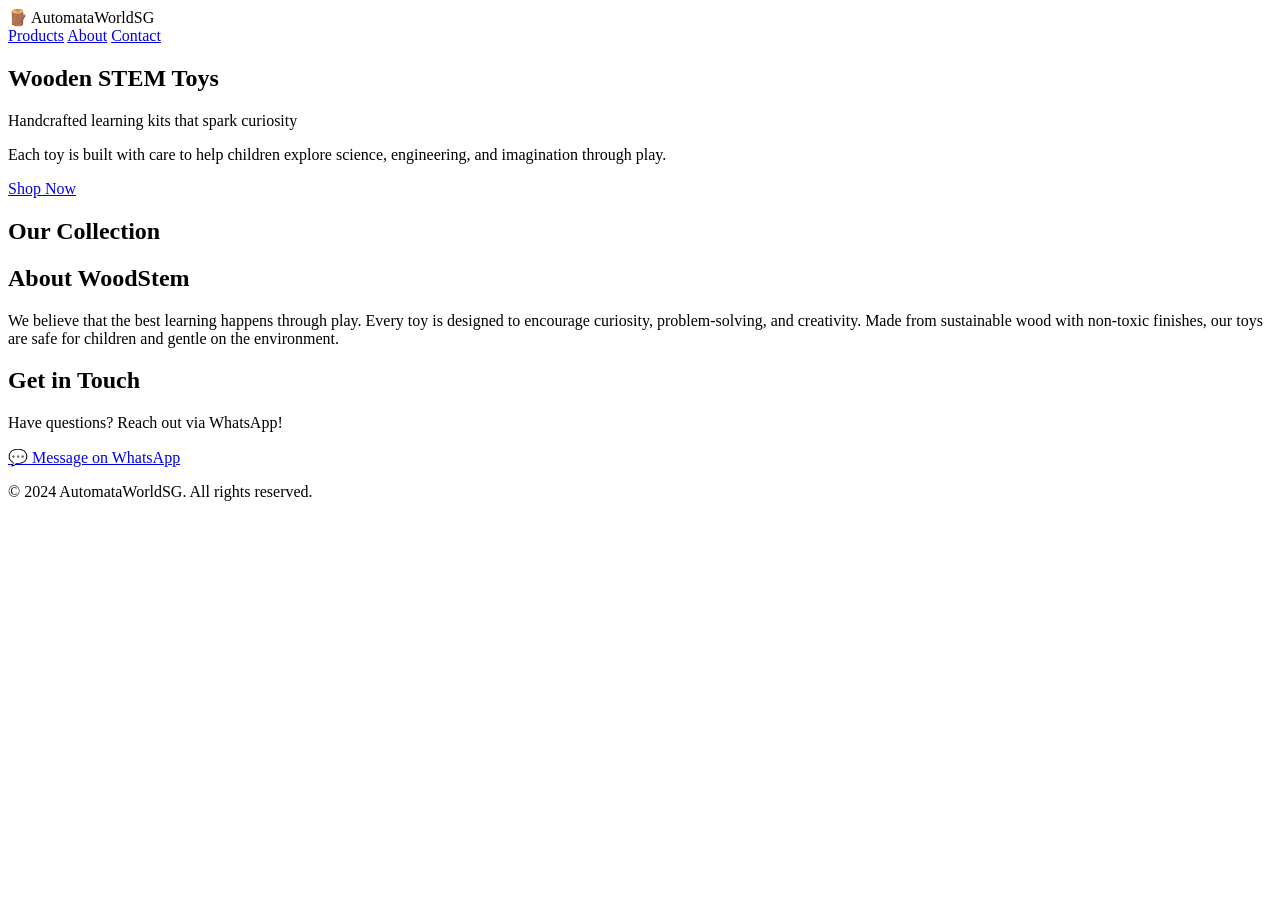
==== index.html @ d750c350 "Add files via upload" ====
<!DOCTYPE html>
<html lang="en">
<head>
    <meta charset="UTF-8">
    <meta name="viewport" content="width=device-width, initial-scale=1.0">
    <title>AutomataWorldSG - DIY STEM Wooden Kits</title>
    <link rel="stylesheet" href="css/style.css">
</head>
<body>
    <!-- Navigation -->
    <nav class="navbar">
        <div class="container">
            <div class="logo">🪵 AutomataWorldSG</div>
            <div class="nav-links">
                <a href="#products">Products</a>
                <a href="#about">About</a>
                <a href="#contact">Contact</a>
            </div>
        </div>
    </nav>

    <!-- Hero Section -->
    <section class="hero">
        <div class="container">
            <div class="hero-content">
                <h1>Wooden STEM Toys</h1>
                <p class="hero-subtitle">Handcrafted learning kits that spark curiosity</p>
                <p class="hero-description">Each toy is built with care to help children explore science, engineering, and imagination through play.</p>
                <a href="#products" class="cta-button">Shop Now</a>
            </div>
        </div>
    </section>

    <!-- Products Section -->
    <section id="products" class="products-section">
        <div class="container">
            <h2 class="section-title">Our Collection</h2>
            <div class="products-grid" id="products-grid">
                <!-- Products load here via JavaScript -->
            </div>
        </div>
    </section>

    <!-- About Section -->
    <section id="about" class="about-section">
        <div class="container">
            <h2 class="section-title">About WoodStem</h2>
            <p>We believe that the best learning happens through play. Every toy is designed to encourage curiosity, problem-solving, and creativity. Made from sustainable wood with non-toxic finishes, our toys are safe for children and gentle on the environment.</p>
        </div>
    </section>

    <!-- Contact Section -->
    <section id="contact" class="contact-section">
        <div class="container">
            <h2 class="section-title">Get in Touch</h2>
            <p>Have questions? Reach out via WhatsApp!</p>
            <a href="https://wa.me/6581183373?text=Hi%20AutomataWorldSG,%20I%20have%20a%20question%20about%20your%20products!" class="whatsapp-button" target="_blank">💬 Message on WhatsApp</a>
        </div>
    </section>

    <!-- Footer -->
    <footer class="footer">
        <div class="container">
            <p>&copy; 2024 AutomataWorldSG. All rights reserved.</p>
        </div>
    </footer>

    <script src="js/products.js"></script>
    <script src="js/script.js"></script>
</body>
</html>
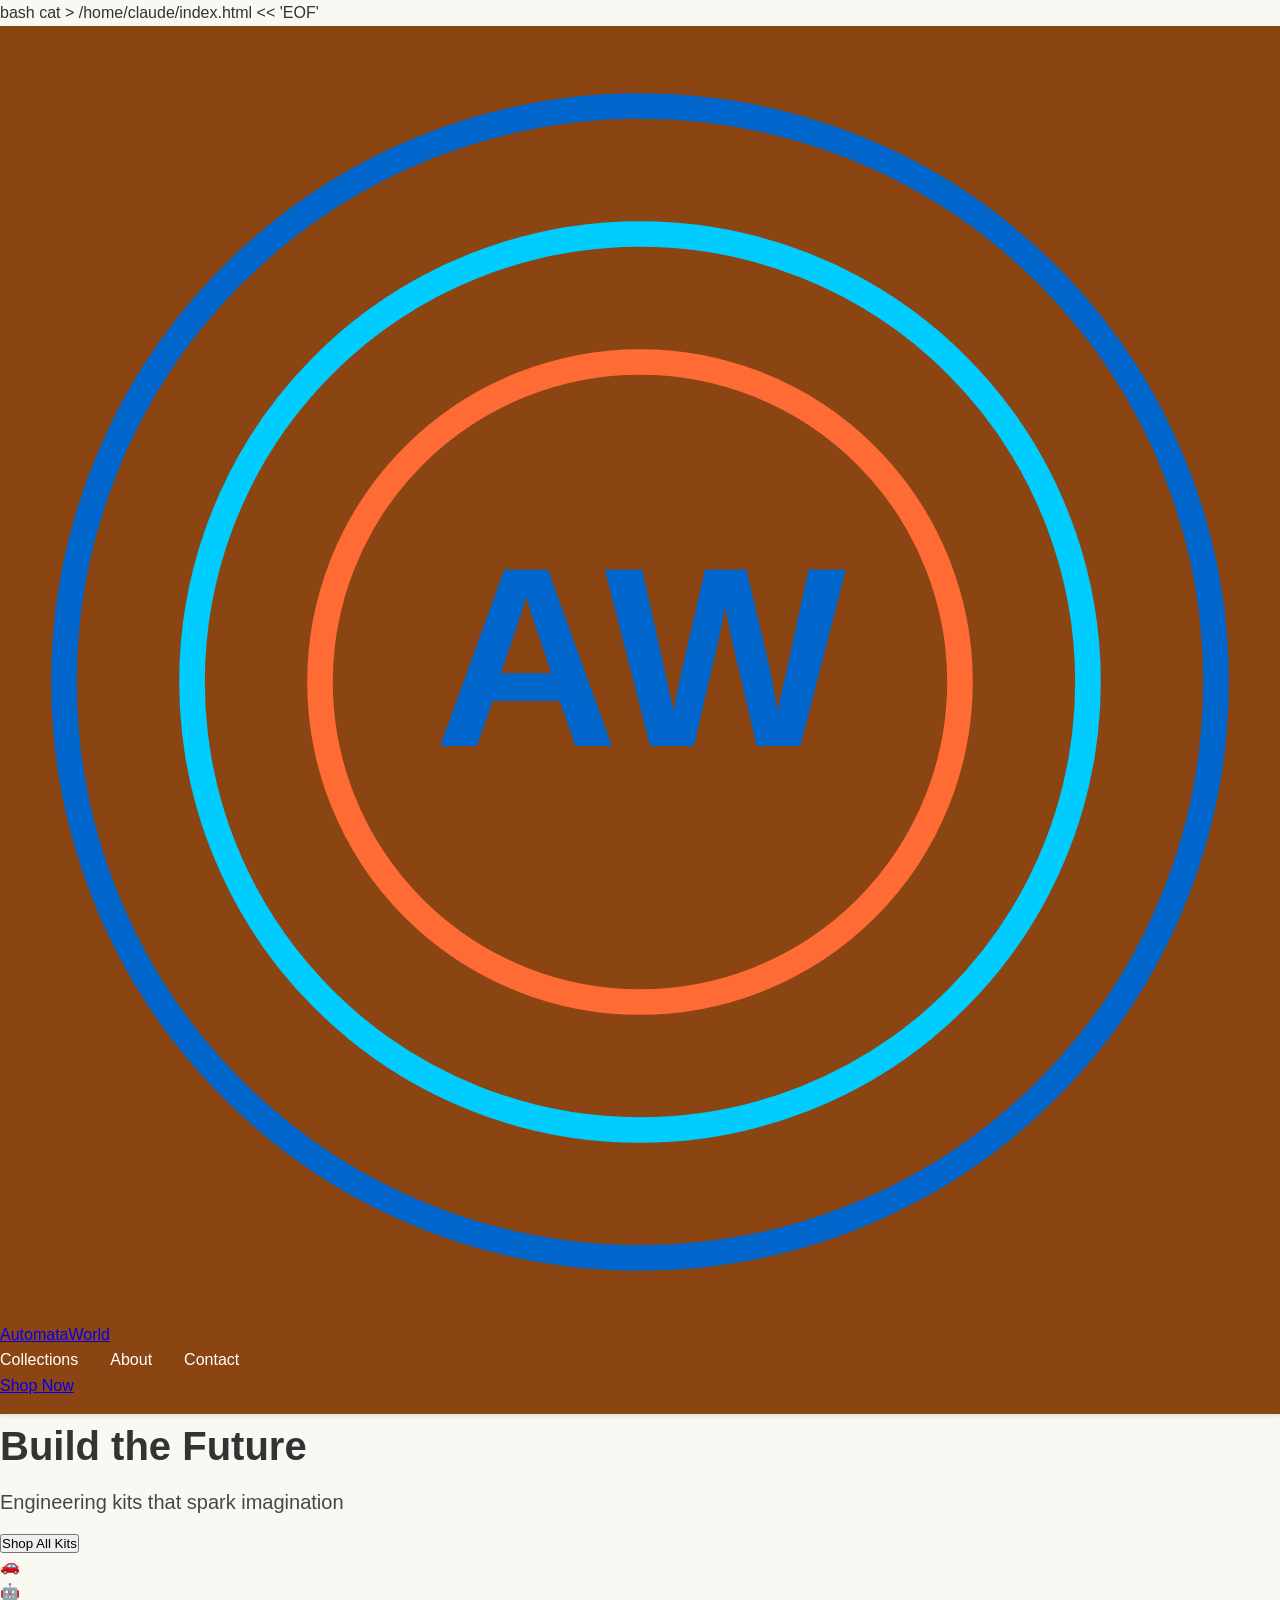
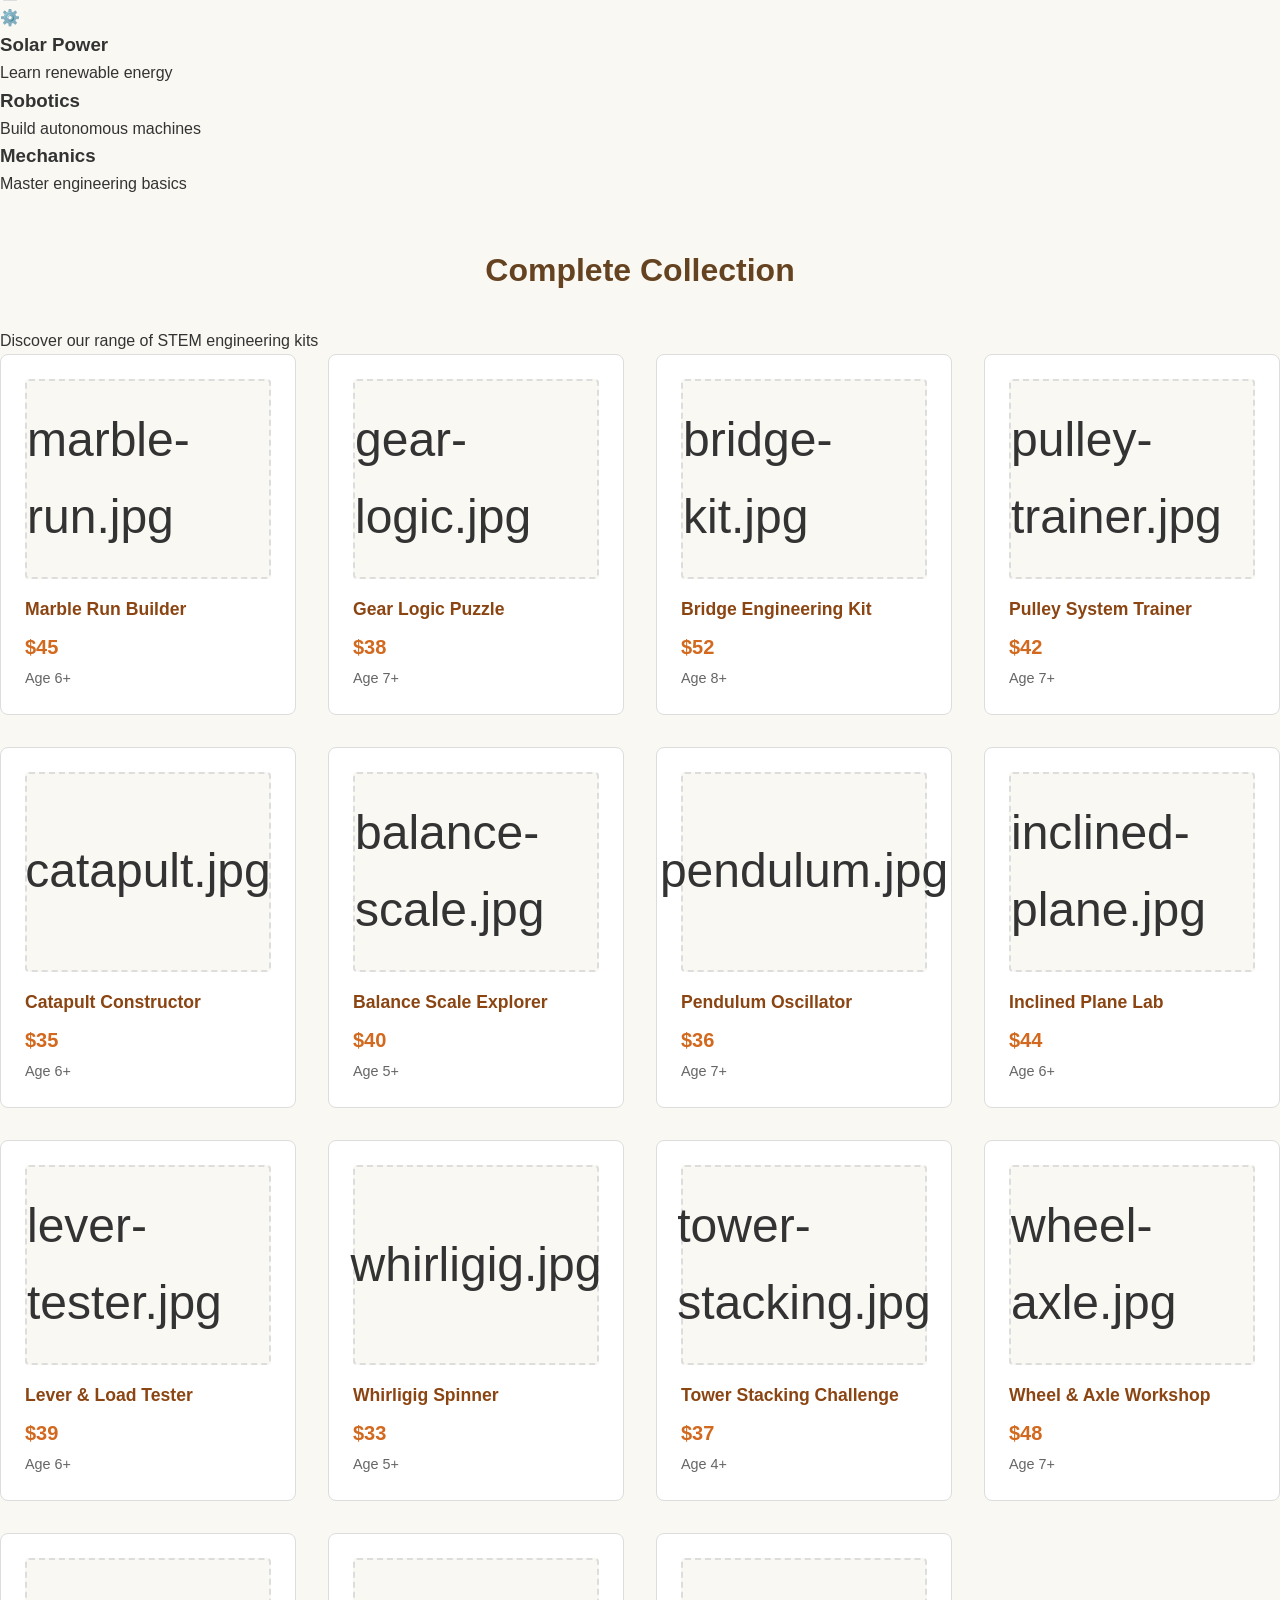
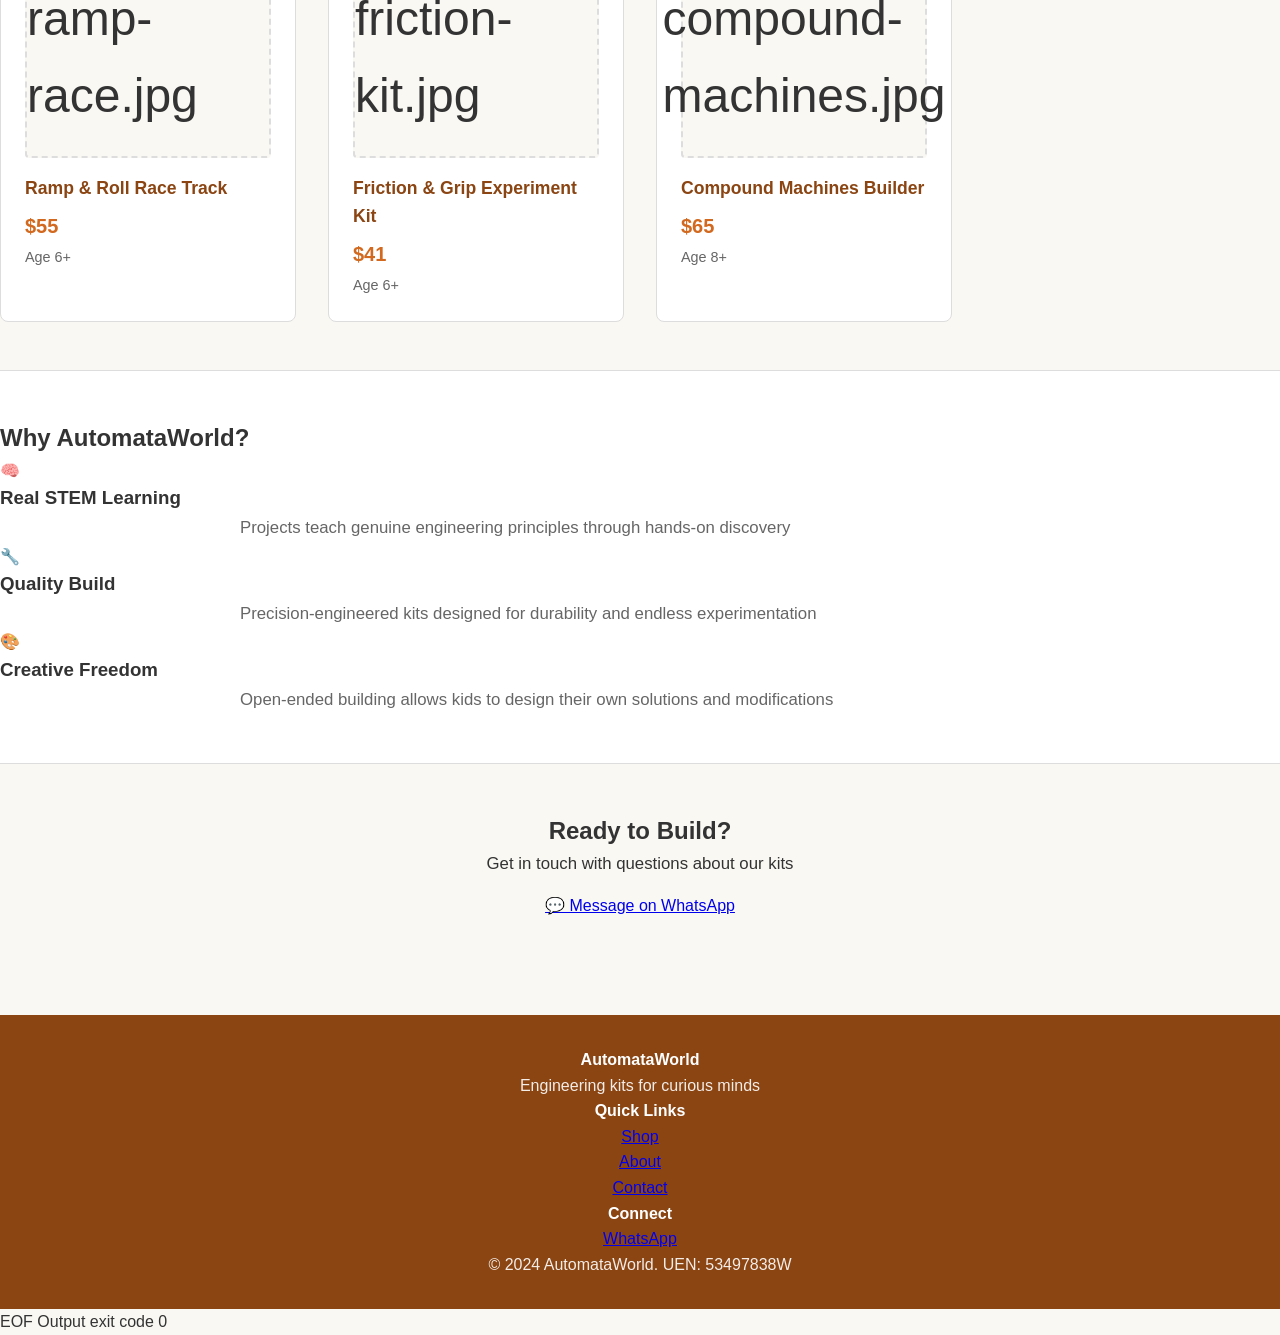
==== commit bb58208c: "Update title and restructure HTML layout" ====
--- a/index.html
+++ b/index.html
@@ -1,67 +1,146 @@
+bash
+
+cat > /home/claude/index.html << 'EOF'
 <!DOCTYPE html>
 <html lang="en">
 <head>
     <meta charset="UTF-8">
     <meta name="viewport" content="width=device-width, initial-scale=1.0">
-    <title>AutomataWorldSG - DIY STEM Wooden Kits</title>
+    <title>AutomataWorld - STEM Robotics & Engineering Kits</title>
+    <link rel="preconnect" href="https://fonts.googleapis.com">
+    <link rel="preconnect" href="https://fonts.gstatic.com" crossorigin>
+    <link href="https://fonts.googleapis.com/css2?family=Fredoka:wght@300;400;600;700;800&family=Space+Mono:wght@400;700&display=swap" rel="stylesheet">
     <link rel="stylesheet" href="css/style.css">
 </head>
 <body>
     <!-- Navigation -->
     <nav class="navbar">
-        <div class="container">
-            <div class="logo">🪵 AutomataWorldSG</div>
+        <div class="nav-container">
+            <a href="#" class="logo-wrapper">
+                <svg class="logo-icon" viewBox="0 0 100 100" xmlns="http://www.w3.org/2000/svg">
+                    <circle cx="50" cy="50" r="45" fill="none" stroke="#0066CC" stroke-width="2"/>
+                    <circle cx="50" cy="50" r="35" fill="none" stroke="#00CCFF" stroke-width="2"/>
+                    <circle cx="50" cy="50" r="25" fill="none" stroke="#FF6B35" stroke-width="2"/>
+                    <text x="50" y="55" font-size="20" font-weight="bold" text-anchor="middle" fill="#0066CC">AW</text>
+                </svg>
+                <span class="logo-text">AutomataWorld</span>
+            </a>
             <div class="nav-links">
-                <a href="#products">Products</a>
-                <a href="#about">About</a>
-                <a href="#contact">Contact</a>
+                <a href="#collections" class="nav-link">Collections</a>
+                <a href="#about" class="nav-link">About</a>
+                <a href="#contact" class="nav-link">Contact</a>
+            </div>
+            <div class="nav-cta">
+                <a href="https://wa.me/6581183373" class="nav-button" target="_blank">Shop Now</a>
             </div>
         </div>
     </nav>
 
-    <!-- Hero Section -->
-    <section class="hero">
-        <div class="container">
-            <div class="hero-content">
-                <h1>Wooden STEM Toys</h1>
-                <p class="hero-subtitle">Handcrafted learning kits that spark curiosity</p>
-                <p class="hero-description">Each toy is built with care to help children explore science, engineering, and imagination through play.</p>
-                <a href="#products" class="cta-button">Shop Now</a>
+    <!-- Hero Banner -->
+    <section class="hero-banner">
+        <div class="hero-content">
+            <h1 class="hero-title">Build the Future</h1>
+            <p class="hero-subtitle">Engineering kits that spark imagination</p>
+            <button class="hero-button" onclick="document.getElementById('collections').scrollIntoView({behavior: 'smooth'})">Shop All Kits</button>
+        </div>
+        <div class="hero-image-container">
+            <div class="hero-badge hero-badge-1">🚗</div>
+            <div class="hero-badge hero-badge-2">🤖</div>
+            <div class="hero-badge hero-badge-3">⚙️</div>
+        </div>
+    </section>
+
+    <!-- Featured Products Section -->
+    <section class="featured-section">
+        <div class="featured-grid">
+            <div class="featured-card featured-card-blue">
+                <h3>Solar Power</h3>
+                <p>Learn renewable energy</p>
+            </div>
+            <div class="featured-card featured-card-teal">
+                <h3>Robotics</h3>
+                <p>Build autonomous machines</p>
+            </div>
+            <div class="featured-card featured-card-orange">
+                <h3>Mechanics</h3>
+                <p>Master engineering basics</p>
             </div>
         </div>
     </section>
 
-    <!-- Products Section -->
-    <section id="products" class="products-section">
-        <div class="container">
-            <h2 class="section-title">Our Collection</h2>
+    <!-- Main Products Section -->
+    <section id="collections" class="products-section">
+        <div class="section-header">
+            <h2 class="section-title">Complete Collection</h2>
+            <p class="section-description">Discover our range of STEM engineering kits</p>
+        </div>
+
+        <div class="products-container">
             <div class="products-grid" id="products-grid">
-                <!-- Products load here via JavaScript -->
+                <!-- Products load here dynamically -->
             </div>
         </div>
     </section>
 
     <!-- About Section -->
     <section id="about" class="about-section">
-        <div class="container">
-            <h2 class="section-title">About WoodStem</h2>
-            <p>We believe that the best learning happens through play. Every toy is designed to encourage curiosity, problem-solving, and creativity. Made from sustainable wood with non-toxic finishes, our toys are safe for children and gentle on the environment.</p>
+        <div class="about-wrapper">
+            <div class="about-content">
+                <h2 class="about-title">Why AutomataWorld?</h2>
+                <div class="about-points">
+                    <div class="about-point">
+                        <span class="about-icon">🧠</span>
+                        <h3>Real STEM Learning</h3>
+                        <p>Projects teach genuine engineering principles through hands-on discovery</p>
+                    </div>
+                    <div class="about-point">
+                        <span class="about-icon">🔧</span>
+                        <h3>Quality Build</h3>
+                        <p>Precision-engineered kits designed for durability and endless experimentation</p>
+                    </div>
+                    <div class="about-point">
+                        <span class="about-icon">🎨</span>
+                        <h3>Creative Freedom</h3>
+                        <p>Open-ended building allows kids to design their own solutions and modifications</p>
+                    </div>
+                </div>
+            </div>
         </div>
     </section>
 
-    <!-- Contact Section -->
+    <!-- Contact/CTA Section -->
     <section id="contact" class="contact-section">
-        <div class="container">
-            <h2 class="section-title">Get in Touch</h2>
-            <p>Have questions? Reach out via WhatsApp!</p>
-            <a href="https://wa.me/6581183373?text=Hi%20AutomataWorldSG,%20I%20have%20a%20question%20about%20your%20products!" class="whatsapp-button" target="_blank">💬 Message on WhatsApp</a>
+        <div class="contact-wrapper">
+            <h2>Ready to Build?</h2>
+            <p>Get in touch with questions about our kits</p>
+            <a href="https://wa.me/6581183373?text=Hi%20AutomataWorld,%20I'm%20interested%20in%20your%20engineering%20kits!" class="contact-button" target="_blank">
+                💬 Message on WhatsApp
+            </a>
         </div>
     </section>
 
     <!-- Footer -->
     <footer class="footer">
-        <div class="container">
-            <p>&copy; 2024 AutomataWorldSG. All rights reserved.</p>
+        <div class="footer-content">
+            <div class="footer-section">
+                <h4>AutomataWorld</h4>
+                <p>Engineering kits for curious minds</p>
+            </div>
+            <div class="footer-section">
+                <h4>Quick Links</h4>
+                <ul>
+                    <li><a href="#collections">Shop</a></li>
+                    <li><a href="#about">About</a></li>
+                    <li><a href="#contact">Contact</a></li>
+                </ul>
+            </div>
+            <div class="footer-section">
+                <h4>Connect</h4>
+                <a href="https://wa.me/6581183373" target="_blank">WhatsApp</a>
+            </div>
+        </div>
+        <div class="footer-bottom">
+            <p>&copy; 2024 AutomataWorld. UEN: 53497838W</p>
         </div>
     </footer>
 
@@ -69,3 +148,7 @@
     <script src="js/script.js"></script>
 </body>
 </html>
+EOF
+Output
+
+exit code 0
--- a/css/style.css
+++ b/css/style.css
@@ -0,0 +1,470 @@
+/* AutomataWorldSG - DIY STEM Toys Website */
+
+* {
+  margin: 0;
+  padding: 0;
+  box-sizing: border-box;
+}
+
+:root {
+  /* Color palette - warm wood tones */
+  --primary: #8B4513;      /* Saddle brown */
+  --primary-light: #A0522D; /* Sienna */
+  --primary-dark: #654321;  /* Dark brown */
+  --accent: #D2691E;        /* Chocolate */
+  --bg-light: #FAF8F3;      /* Off-white/cream */
+  --bg-dark: #2C2C2C;       /* Dark gray */
+  --text-dark: #333;        /* Dark text */
+  --text-light: #666;       /* Medium gray */
+  --border: #DDD;           /* Light border */
+  --success: #27AE60;       /* Green for buttons */
+}
+
+body {
+  font-family: -apple-system, BlinkMacSystemFont, "Segoe UI", Roboto, "Helvetica Neue", Arial, sans-serif;
+  line-height: 1.6;
+  color: var(--text-dark);
+  background-color: var(--bg-light);
+}
+
+.container {
+  max-width: 1200px;
+  margin: 0 auto;
+  padding: 0 20px;
+}
+
+/* Navigation */
+.navbar {
+  background-color: var(--primary);
+  color: white;
+  padding: 1rem 0;
+  position: sticky;
+  top: 0;
+  z-index: 100;
+  box-shadow: 0 2px 4px rgba(0, 0, 0, 0.1);
+}
+
+.navbar .container {
+  display: flex;
+  justify-content: space-between;
+  align-items: center;
+}
+
+.logo {
+  font-size: 1.5rem;
+  font-weight: bold;
+  letter-spacing: 1px;
+}
+
+.nav-links {
+  display: flex;
+  gap: 2rem;
+}
+
+.nav-links a {
+  color: white;
+  text-decoration: none;
+  transition: opacity 0.3s ease;
+}
+
+.nav-links a:hover {
+  opacity: 0.8;
+}
+
+@media (max-width: 600px) {
+  .nav-links {
+    gap: 1rem;
+    font-size: 0.9rem;
+  }
+}
+
+/* Hero Section */
+.hero {
+  background: linear-gradient(135deg, var(--primary) 0%, var(--accent) 100%);
+  color: white;
+  padding: 4rem 0;
+  text-align: center;
+}
+
+.hero-content h1 {
+  font-size: 2.5rem;
+  margin-bottom: 0.5rem;
+}
+
+.hero-subtitle {
+  font-size: 1.25rem;
+  margin-bottom: 1rem;
+  opacity: 0.9;
+}
+
+.hero-description {
+  font-size: 1rem;
+  max-width: 600px;
+  margin: 0 auto 2rem;
+  opacity: 0.95;
+}
+
+.cta-button {
+  display: inline-block;
+  background-color: var(--success);
+  color: white;
+  padding: 0.75rem 2rem;
+  text-decoration: none;
+  border-radius: 4px;
+  font-weight: bold;
+  transition: background-color 0.3s ease;
+}
+
+.cta-button:hover {
+  background-color: #229954;
+}
+
+@media (max-width: 600px) {
+  .hero-content h1 {
+    font-size: 1.8rem;
+  }
+  .hero-subtitle {
+    font-size: 1rem;
+  }
+}
+
+/* Products Section */
+.products-section {
+  padding: 3rem 0;
+}
+
+.section-title {
+  font-size: 2rem;
+  margin-bottom: 2rem;
+  text-align: center;
+  color: var(--primary-dark);
+}
+
+.products-grid {
+  display: grid;
+  grid-template-columns: repeat(auto-fill, minmax(250px, 1fr));
+  gap: 2rem;
+}
+
+.product-card {
+  background-color: white;
+  border: 1px solid var(--border);
+  border-radius: 8px;
+  padding: 1.5rem;
+  text-decoration: none;
+  color: var(--text-dark);
+  transition: all 0.3s ease;
+  cursor: pointer;
+  display: flex;
+  flex-direction: column;
+}
+
+.product-card:hover {
+  box-shadow: 0 8px 16px rgba(139, 69, 19, 0.15);
+  transform: translateY(-4px);
+  border-color: var(--accent);
+}
+
+.product-image-placeholder {
+  width: 100%;
+  height: 200px;
+  background-color: var(--bg-light);
+  border-radius: 4px;
+  display: flex;
+  align-items: center;
+  justify-content: center;
+  font-size: 3rem;
+  margin-bottom: 1rem;
+  border: 2px dashed var(--border);
+}
+
+.product-card h3 {
+  font-size: 1.1rem;
+  margin-bottom: 0.5rem;
+  color: var(--primary);
+}
+
+.product-price {
+  font-size: 1.25rem;
+  font-weight: bold;
+  color: var(--accent);
+  margin-bottom: 0.25rem;
+}
+
+.product-age {
+  font-size: 0.9rem;
+  color: var(--text-light);
+}
+
+@media (max-width: 600px) {
+  .products-grid {
+    grid-template-columns: repeat(auto-fill, minmax(150px, 1fr));
+    gap: 1rem;
+  }
+  .product-image-placeholder {
+    height: 120px;
+  }
+}
+
+/* About Section */
+.about-section {
+  background-color: white;
+  padding: 3rem 0;
+  border-top: 1px solid var(--border);
+  border-bottom: 1px solid var(--border);
+}
+
+.about-section p {
+  max-width: 800px;
+  margin: 0 auto;
+  line-height: 1.8;
+  font-size: 1.05rem;
+  color: var(--text-light);
+}
+
+/* Contact Section */
+.contact-section {
+  padding: 3rem 0;
+  text-align: center;
+}
+
+.contact-section p {
+  margin-bottom: 1rem;
+  font-size: 1.05rem;
+}
+
+/* Buttons */
+.btn {
+  display: inline-block;
+  padding: 0.75rem 1.5rem;
+  margin: 0.5rem;
+  border-radius: 4px;
+  text-decoration: none;
+  font-weight: bold;
+  transition: all 0.3s ease;
+  border: 2px solid transparent;
+}
+
+.btn-whatsapp {
+  background-color: #25D366;
+  color: white;
+}
+
+.btn-whatsapp:hover {
+  background-color: #20BA58;
+  transform: scale(1.05);
+}
+
+.btn-paynow {
+  background-color: var(--primary);
+  color: white;
+}
+
+.btn-paynow:hover {
+  background-color: var(--primary-dark);
+  transform: scale(1.05);
+}
+
+.whatsapp-button {
+  display: inline-block;
+  background-color: #25D366;
+  color: white;
+  padding: 0.75rem 2rem;
+  text-decoration: none;
+  border-radius: 4px;
+  font-weight: bold;
+  transition: background-color 0.3s ease;
+}
+
+.whatsapp-button:hover {
+  background-color: #20BA58;
+}
+
+/* Product Detail Page */
+.product-detail {
+  padding: 2rem 0;
+  min-height: calc(100vh - 200px);
+}
+
+.product-container {
+  display: grid;
+  grid-template-columns: 1fr 1fr;
+  gap: 3rem;
+  margin-bottom: 3rem;
+  background-color: white;
+  padding: 2rem;
+  border-radius: 8px;
+  border: 1px solid var(--border);
+}
+
+.product-image {
+  display: flex;
+  align-items: center;
+  justify-content: center;
+}
+
+.image-placeholder {
+  width: 100%;
+  aspect-ratio: 1;
+  background-color: var(--bg-light);
+  border: 2px dashed var(--border);
+  border-radius: 8px;
+  display: flex;
+  align-items: center;
+  justify-content: center;
+  font-size: 4rem;
+}
+
+.product-info h1 {
+  font-size: 2rem;
+  color: var(--primary-dark);
+  margin-bottom: 1rem;
+}
+
+.product-description {
+  font-size: 1.1rem;
+  color: var(--text-light);
+  margin-bottom: 2rem;
+  line-height: 1.8;
+}
+
+.product-meta {
+  background-color: var(--bg-light);
+  padding: 1.5rem;
+  border-radius: 8px;
+  margin-bottom: 2rem;
+}
+
+.meta-item {
+  display: flex;
+  justify-content: space-between;
+  margin-bottom: 0.75rem;
+  font-size: 1rem;
+}
+
+.meta-item:last-child {
+  margin-bottom: 0;
+}
+
+.meta-label {
+  font-weight: bold;
+  color: var(--primary);
+}
+
+.price {
+  color: var(--accent);
+  font-weight: bold;
+  font-size: 1.25rem;
+}
+
+.product-features {
+  margin-bottom: 2rem;
+}
+
+.product-features h3 {
+  color: var(--primary);
+  margin-bottom: 1rem;
+  font-size: 1.1rem;
+}
+
+.product-features ul {
+  list-style: none;
+  padding: 0;
+}
+
+.product-features li {
+  padding: 0.5rem 0;
+  padding-left: 1.5rem;
+  color: var(--text-light);
+  position: relative;
+}
+
+.product-features li:before {
+  content: "✓";
+  position: absolute;
+  left: 0;
+  color: var(--success);
+  font-weight: bold;
+}
+
+.action-buttons {
+  display: flex;
+  gap: 1rem;
+  margin-bottom: 1.5rem;
+}
+
+.action-buttons a {
+  flex: 1;
+  padding: 1rem;
+  text-align: center;
+  border-radius: 4px;
+  font-weight: bold;
+  text-decoration: none;
+  transition: all 0.3s ease;
+}
+
+.order-note {
+  font-size: 0.9rem;
+  color: var(--text-light);
+  font-style: italic;
+  margin-top: 1rem;
+}
+
+.back-link {
+  display: inline-block;
+  color: var(--primary);
+  text-decoration: none;
+  margin-top: 2rem;
+  transition: color 0.3s ease;
+}
+
+.back-link:hover {
+  color: var(--accent);
+}
+
+@media (max-width: 768px) {
+  .product-container {
+    grid-template-columns: 1fr;
+    gap: 1.5rem;
+    padding: 1rem;
+  }
+
+  .product-info h1 {
+    font-size: 1.5rem;
+  }
+
+  .action-buttons {
+    flex-direction: column;
+  }
+
+  .action-buttons a {
+    padding: 0.75rem;
+  }
+}
+
+/* Footer */
+.footer {
+  background-color: var(--primary);
+  color: white;
+  text-align: center;
+  padding: 2rem 0;
+  margin-top: 3rem;
+}
+
+.footer p {
+  margin: 0;
+  opacity: 0.9;
+}
+
+/* Utility Classes */
+.text-center {
+  text-align: center;
+}
+
+.mt-3 {
+  margin-top: 2rem;
+}
+
+.mb-3 {
+  margin-bottom: 2rem;
+}
